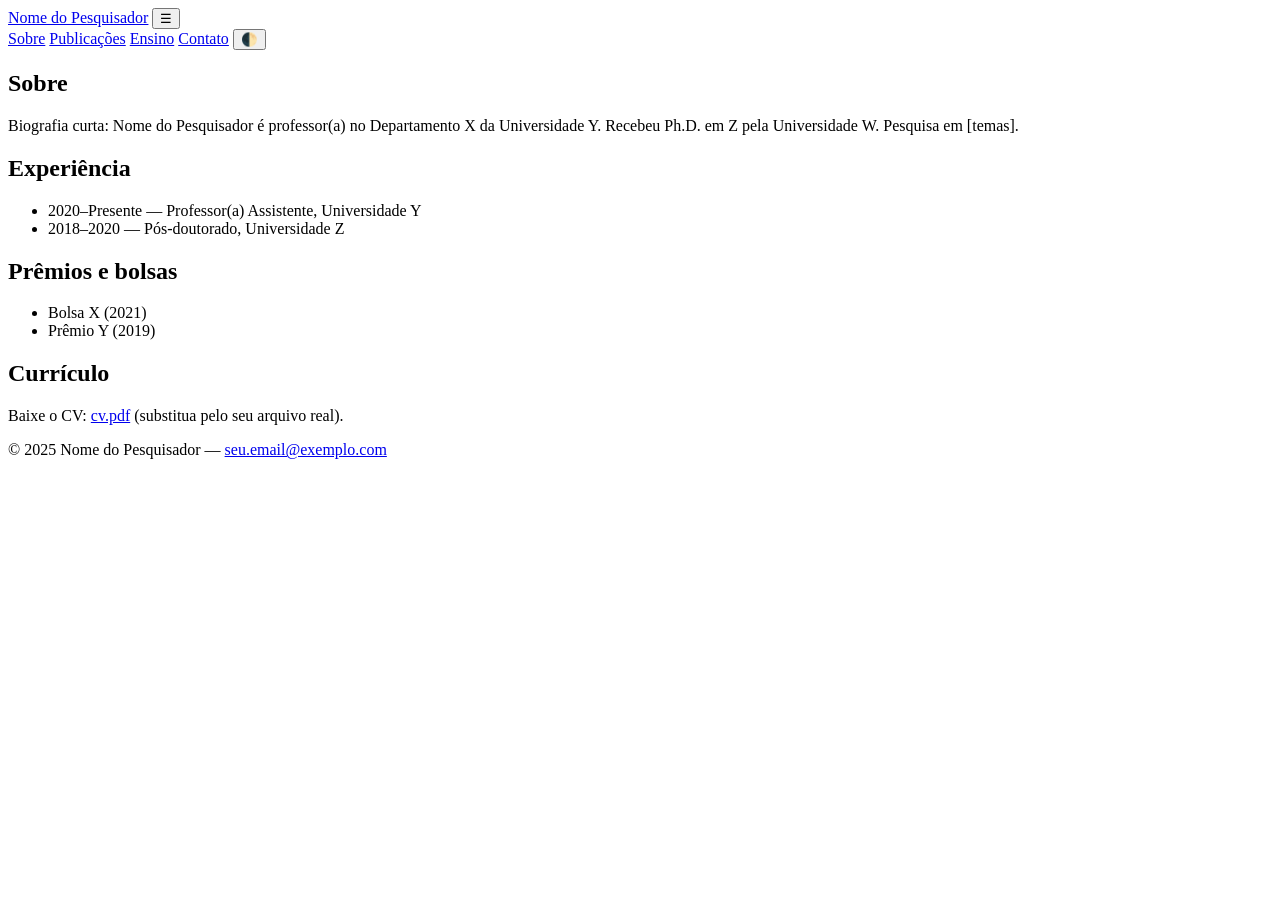
==== about.html @ 3af8c66a "Add files via upload" ====
<!doctype html>
<html lang="pt-BR">
<head>
  <meta charset="utf-8" />
  <meta name="viewport" content="width=device-width,initial-scale=1" />
  <title>Sobre — Nome do Pesquisador</title>
  <link rel="stylesheet" href="assets/css/style.css" />
</head>
<body>
  <header class="site-header">
    <div class="container header-inner">
      <a class="brand" href="index.html">Nome do Pesquisador</a>
      <button id="nav-toggle" aria-label="Abrir menu">☰</button>
      <nav id="site-nav" class="site-nav">
        <a href="about.html">Sobre</a>
        <a href="publications.html">Publicações</a>
        <a href="teaching.html">Ensino</a>
        <a href="contact.html">Contato</a>
        <button id="theme-toggle" class="theme-toggle" aria-label="Alternar tema">🌓</button>
      </nav>
    </div>
  </header>

  <main class="container">
    <article class="content">
      <h1>Sobre</h1>
      <p id="research">Biografia curta: Nome do Pesquisador é professor(a) no Departamento X da Universidade Y. Recebeu Ph.D. em Z pela Universidade W. Pesquisa em [temas].</p>

      <h2>Experiência</h2>
      <ul>
        <li>2020–Presente — Professor(a) Assistente, Universidade Y</li>
        <li>2018–2020 — Pós-doutorado, Universidade Z</li>
      </ul>

      <h2>Prêmios e bolsas</h2>
      <ul>
        <li>Bolsa X (2021)</li>
        <li>Prêmio Y (2019)</li>
      </ul>

      <h2>Currículo</h2>
      <p>Baixe o CV: <a href="cv.pdf">cv.pdf</a> (substitua pelo seu arquivo real).</p>
    </article>
  </main>

  <footer class="site-footer">
    <div class="container">
      <p>© 2025 Nome do Pesquisador — <a href="mailto:seu.email@exemplo.com">seu.email@exemplo.com</a></p>
    </div>
  </footer>

  <script src="assets/js/main.js"></script>
</body>
</html>
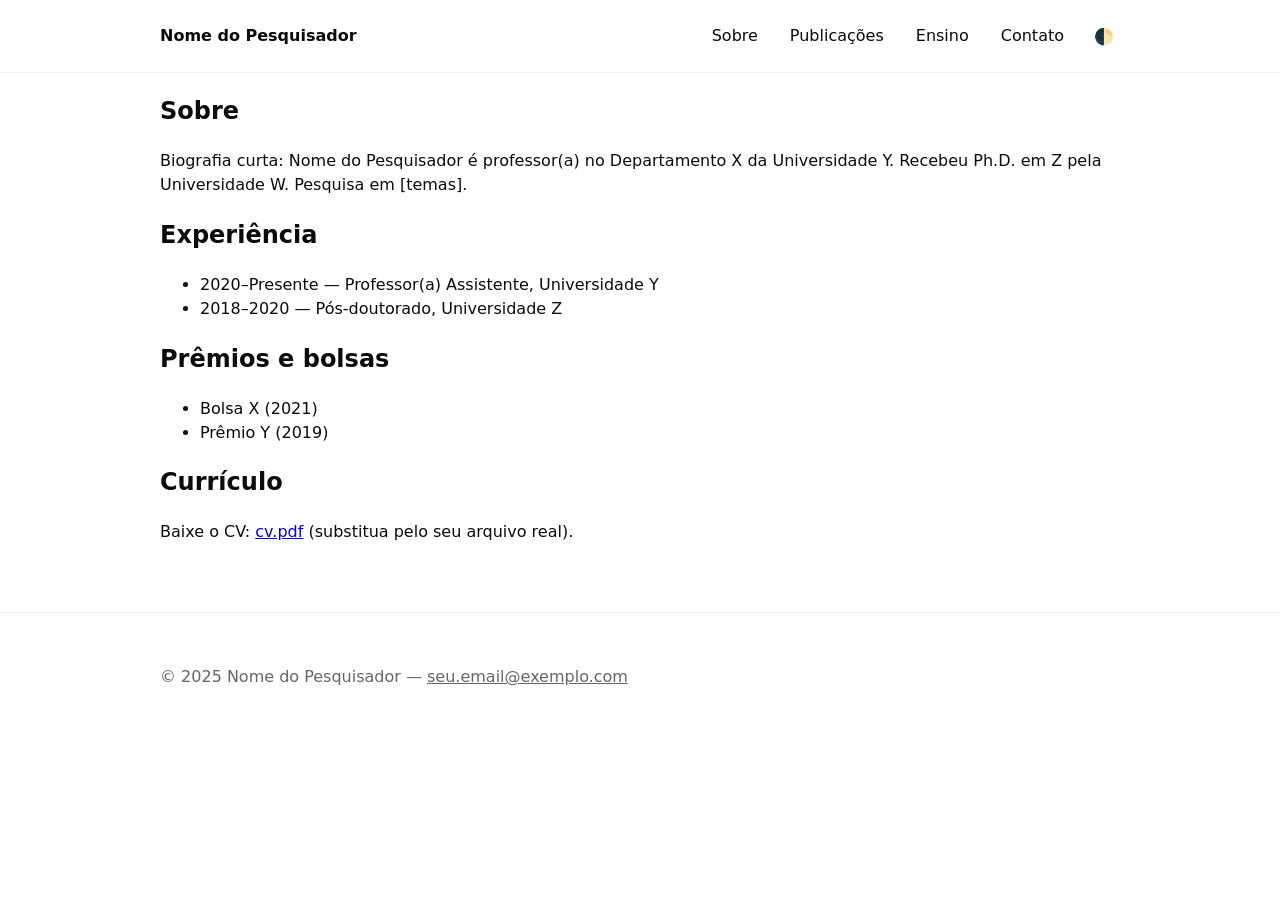
==== commit 2a76c07f: "Add academic site template" ====
--- a/about.html
+++ b/about.html
@@ -51,4 +51,4 @@
 
   <script src="assets/js/main.js"></script>
 </body>
-</html>+</html>
--- a/assets/css/style.css
+++ b/assets/css/style.css
@@ -0,0 +1,96 @@
+/* Arquivo de estilo simples e responsivo */
+:root{
+  --bg: #ffffff;
+  --fg: #0b0b0b;
+  --muted: #666;
+  --accent: #0057b7;
+  --container: 1000px;
+}
+
+[data-theme="dark"]{
+  --bg: #0b0f14;
+  --fg: #e6eef6;
+  --muted: #9fb0c8;
+  --accent: #66a6ff;
+}
+
+*{box-sizing:border-box}
+html,body{height:100%}
+body{
+  margin:0;
+  font-family: Inter, system-ui, -apple-system, "Segoe UI", Roboto, "Helvetica Neue", Arial;
+  background:var(--bg);
+  color:var(--fg);
+  line-height:1.5;
+}
+
+.container{
+  max-width:var(--container);
+  margin:0 auto;
+  padding:1.25rem;
+}
+
+.site-header{
+  border-bottom:1px solid rgba(0,0,0,0.06);
+  background:var(--bg);
+  position:sticky;
+  top:0;
+  z-index:10;
+}
+.header-inner{
+  display:flex;
+  gap:1rem;
+  align-items:center;
+  justify-content:space-between;
+}
+.brand{font-weight:700;text-decoration:none;color:var(--fg)}
+.site-nav{display:flex;gap:1rem;align-items:center}
+.site-nav a{color:var(--fg);text-decoration:none;padding:0.25rem 0.5rem}
+.site-nav a:hover{color:var(--accent)}
+#nav-toggle{display:none;background:none;border:0;font-size:1.25rem}
+
+.hero{
+  display:grid;
+  grid-template-columns:120px 1fr;
+  gap:1rem;
+  align-items:center;
+  padding:1.5rem 0;
+}
+.profile-photo{
+  width:120px;height:120px;border-radius:8px;object-fit:cover;background:#ddd;
+}
+
+.grid-2{display:grid;grid-template-columns:1fr 1fr;gap:1rem;margin-top:1rem}
+.publications-list{list-style:none;padding-left:0}
+.publications-list li{padding:0.25rem 0;border-bottom:1px dashed rgba(0,0,0,0.06)}
+.content h1{margin-top:0}
+
+/* Buttons */
+.btn{
+  display:inline-block;padding:0.5rem 0.75rem;background:var(--accent);color:white;border-radius:6px;text-decoration:none;
+}
+.btn.ghost{background:transparent;color:var(--accent);border:1px solid var(--accent)}
+
+/* Footer */
+.site-footer{border-top:1px solid rgba(0,0,0,0.06);margin-top:2rem;padding:1rem 0;color:var(--muted)}
+.site-footer a{color:var(--muted)}
+
+/* Forms */
+form label{display:block;margin-bottom:0.75rem}
+input[type="text"], input[type="email"], textarea{
+  width:100%;padding:0.5rem;border:1px solid #ccc;border-radius:6px;background:transparent;color:var(--fg)
+}
+
+/* Responsivo */
+@media (max-width:800px){
+  .hero{grid-template-columns:1fr; text-align:center}
+  .profile-photo{margin:0 auto}
+  .grid-2{grid-template-columns:1fr}
+  #nav-toggle{display:inline-block}
+  .site-nav{position:fixed;top:56px;right:0;background:var(--bg);flex-direction:column;padding:1rem;border-left:1px solid rgba(0,0,0,0.06);display:none;min-width:200px}
+  .site-nav.show{display:flex}
+}
+
+/* pequenos detalhes */
+.pub{padding:0.5rem 0;border-bottom:1px solid rgba(0,0,0,0.04)}
+.theme-toggle{background:none;border:0;font-size:1rem;cursor:pointer}
